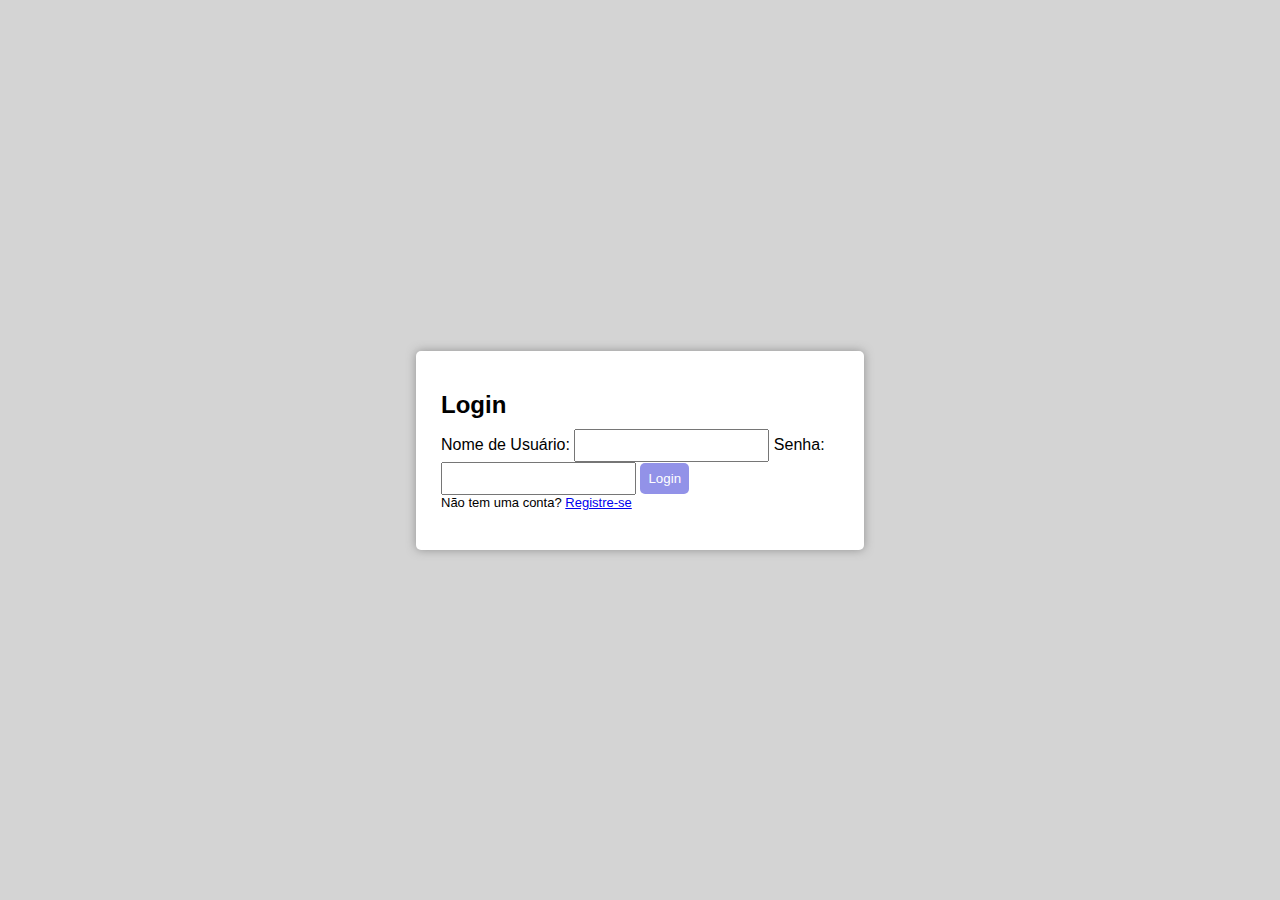
==== login/index.html @ a22be350 "first commit" ====
<!DOCTYPE html>
<html lang="en">
<head>
    <meta charset="UTF-8">
    <meta name="viewport" content="width=device-width, initial-scale=1.0">
    <title>Login</title>
    <link rel="stylesheet" href="style.css">
    <script src="script.js" defer></script>
</head>
<body>
    <div id="container" class="container">
        <h2>Login</h2>
        <form id="forms">
            <label for="login">Nome de Usuário:</label>
            <input name="user" type="text">
            <label for="senha">Senha:</label>
            <input name="senha" type="password">
            <button type="submit">Login</button>
            <p class="paragrafo">
                Não tem uma conta? <a href="../registrar/index.html">Registre-se</a>
            </p>
        </form>
    </div>
</body>
</html>
---- login/style.css ----
* {
    margin: 0;
    padding: 0;
    font-family: Arial, Helvetica, sans-serif;
    box-sizing: border-box;
}

body, html {
    height: 100%;
}

body {
    display: flex;
    justify-content: center;
    align-items: center;
    background: rgba(128, 128, 128, 0.336);
}

button {
    background: rgb(146, 146, 232);
    color: white;
    border: none;
    border-radius: 5px;
    padding: 8px;
}

button:hover {
    background: rgb(109, 109, 230);
}

button:active {
    transform: scale(1.05);
}

input {
    padding: 7px;
}

.container {
    display: flex;
    flex-direction: column;
    width: 35%;
    padding: 40px 25px;
    background: white;
    box-shadow: 0 0 10px rgba(128, 128, 128, 0.801);
    gap: 10px;
    border-radius: 5px;
}

.paragrafo {
    font-size: small;
}

.botao-sair {
    width: 50px;
}

.botao-sair:hover {
    background: rgb(109, 109, 230);
}

.botao-sair:active {
    transform: scale(1.05);
}
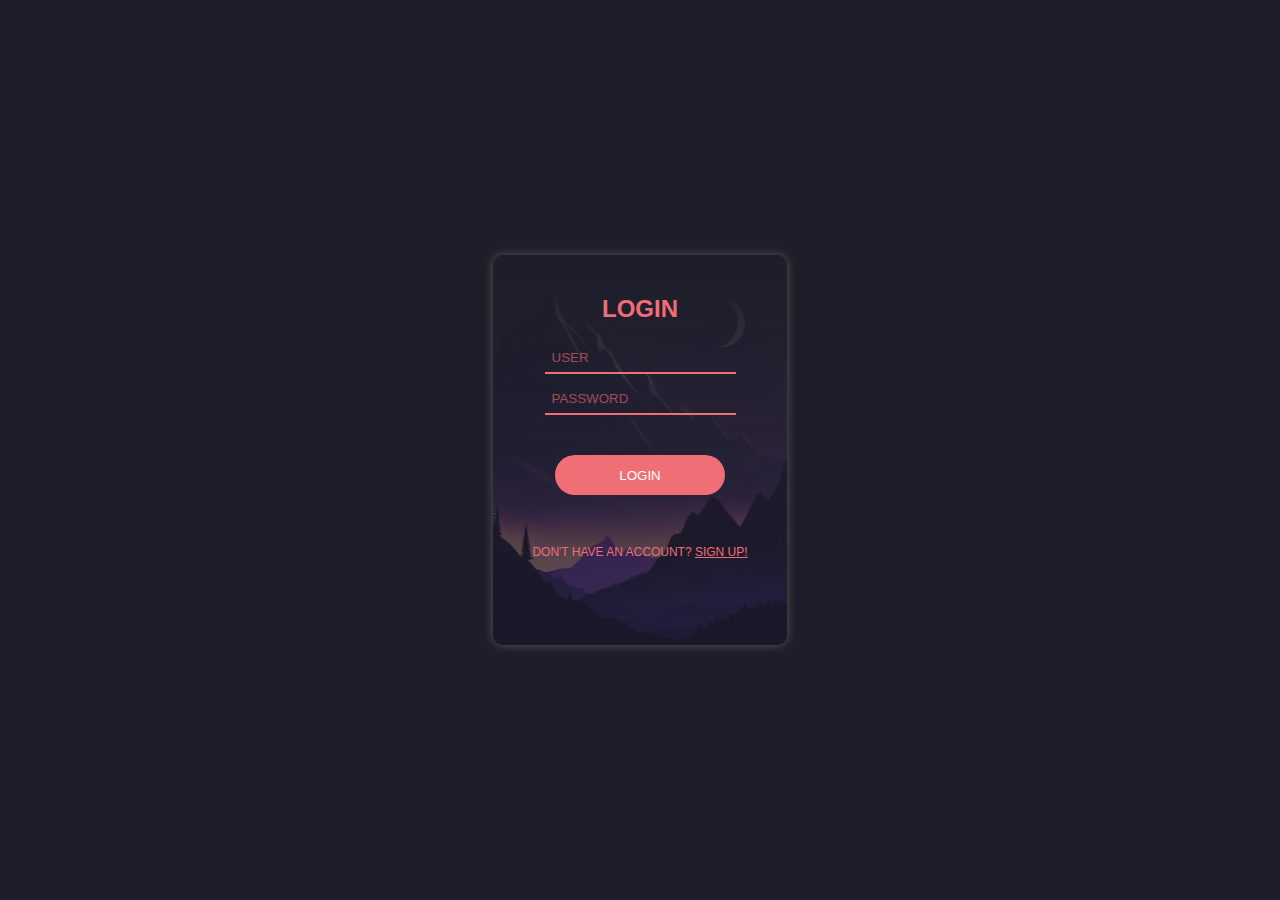
==== commit 91b57237: "recodifiquei, adicionei imgs e organizei o script" ====
--- a/login/index.html
+++ b/login/index.html
@@ -8,16 +8,14 @@
     <script src="script.js" defer></script>
 </head>
 <body>
-    <div id="container" class="container">
+    <div id="divLogin" class="container">
         <h2>Login</h2>
-        <form id="forms">
-            <label for="login">Nome de Usuário:</label>
-            <input name="user" type="text">
-            <label for="senha">Senha:</label>
-            <input name="senha" type="password">
-            <button type="submit">Login</button>
-            <p class="paragrafo">
-                Não tem uma conta? <a href="../registrar/index.html">Registre-se</a>
+        <form id="formLogin">
+            <input type="text" id="userLogin" name="usernameLogin" placeholder="User">
+            <input type="password" id="passwordLogin" name="passwordLogin" placeholder="Password">
+            <button type="submit" class="button-page">Login</button>
+            <p class="p-div">
+                Don't have an account? <a href="../signup/index.html">Sign up!</a>
             </p>
         </form>
     </div>
--- a/login/style.css
+++ b/login/style.css
@@ -1,8 +1,15 @@
+:root {
+    --primary-color: #f06e75;
+    --secondary-color: #1e1e2a;
+}
+
 * {
     margin: 0;
     padding: 0;
-    font-family: Arial, Helvetica, sans-serif;
     box-sizing: border-box;
+    font-family: Verdana, Geneva, Tahoma, sans-serif;
+    color: var(--primary-color);
+    text-transform: uppercase;
 }
 
 body, html {
@@ -13,53 +20,72 @@
     display: flex;
     justify-content: center;
     align-items: center;
-    background: rgba(128, 128, 128, 0.336);
-}
-
-button {
-    background: rgb(146, 146, 232);
-    color: white;
-    border: none;
-    border-radius: 5px;
-    padding: 8px;
-}
-
-button:hover {
-    background: rgb(109, 109, 230);
-}
-
-button:active {
-    transform: scale(1.05);
+    background: var(--secondary-color);
 }
 
 input {
+    background: transparent;
     padding: 7px;
+    border: none;
+    border-bottom: 2px solid var(--primary-color);
+    margin-bottom: 10px;
+}
+
+input::placeholder {
+    color: var(--primary-color);
+    opacity: 0.6;
+}
+
+input:focus {
+    outline: none;
 }
 
 .container {
     display: flex;
     flex-direction: column;
-    width: 35%;
+    text-align: center;
+    box-shadow: 0 0 10px rgba(128, 128, 128, 0.578);
+    align-items: center;
+    width: 23%;
+    height: 390px;
     padding: 40px 25px;
-    background: white;
-    box-shadow: 0 0 10px rgba(128, 128, 128, 0.801);
-    gap: 10px;
-    border-radius: 5px;
+    border-radius: 10px;
+    gap: 20px;
+    background: linear-gradient(var(--secondary-color), #1e1e2aa8),
+    url('../img/backgroud.jpg');
+    background-size: cover;
 }
 
-.paragrafo {
-    font-size: small;
+.button-page {
+    background: var(--primary-color);
+    color: white;
+    width: 170px;
+    height: 40px;
+    border-radius: 50px;
+    border: none;
+    margin-top: 30px;
 }
 
-.botao-sair {
-    width: 50px;
-}
-
-.botao-sair:hover {
-    background: rgb(109, 109, 230);
-}
-
-.botao-sair:active {
+.button-page:hover {
+    cursor: pointer;
+    background: #d3434a;
     transform: scale(1.05);
 }
 
+.p-div {
+    margin-top: 50px;
+    width: 300px;
+    font-size: 12px;
+}
+
+.title-welcome {
+    font-size: 15px;
+}
+
+.container-welcome {
+    width: 40%;
+    height: 200px;
+    background: linear-gradient(45deg, #1d032f7d, #151017af),
+    url('../img/background-welcome.jpeg');
+    background-size: cover;
+}